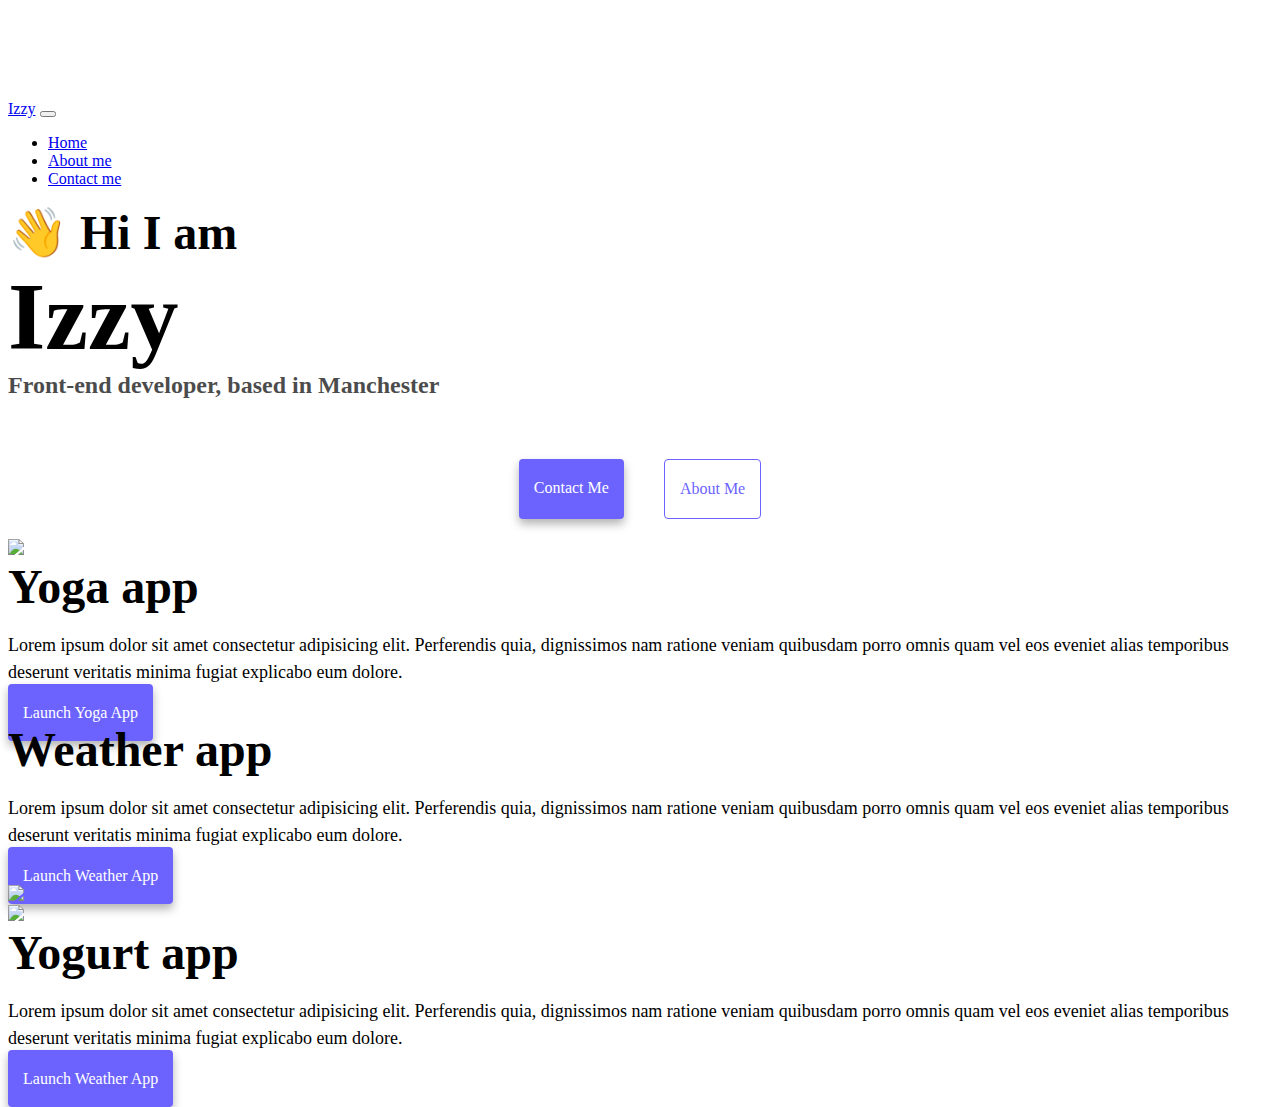
==== index.html @ 8ab3742d "Imported HTML & CSS from CSB" ====
<!DOCTYPE html>
<html lang="en">
  <head>
    <meta charset="UTF-8" />
    <meta http-equiv="X-UA-Compatible" content="IE=edge" />
    <meta name="viewport" content="width=device-width, initial-scale=1.0" />
    <title>Izzy</title>
    <link
      href="https://cdn.jsdelivr.net/npm/bootstrap@5.0.0-beta2/dist/css/bootstrap.min.css"
      rel="stylesheet"
      integrity="sha384-BmbxuPwQa2lc/FVzBcNJ7UAyJxM6wuqIj61tLrc4wSX0szH/Ev+nYRRuWlolflfl"
      crossorigin="anonymous"
    />
    <script
      src="https://cdn.jsdelivr.net/npm/bootstrap@5.0.0-beta2/dist/js/bootstrap.bundle.min.js"
      integrity="sha384-b5kHyXgcpbZJO/tY9Ul7kGkf1S0CWuKcCD38l8YkeH8z8QjE0GmW1gYU5S9FOnJ0"
      crossorigin="anonymous"
    ></script>
    <link rel="stylesheet" href="style.css" />
  </head>
  <body>
    <nav class="navbar navbar-expand-lg navbar-light bg-light fixed-top">
      <div class="container">
        <a class="navbar-brand" href="index.html">Izzy</a>
        <button
          class="navbar-toggler"
          type="button"
          data-bs-toggle="collapse"
          data-bs-target="#navbarNav"
          aria-controls="navbarNav"
          aria-expanded="false"
          aria-label="Toggle navigation"
        >
          <span class="navbar-toggler-icon"></span>
        </button>
        <div class="collapse navbar-collapse" id="navbarNav">
          <ul class="navbar-nav">
            <li class="nav-item">
              <a class="nav-link active" aria-current="page" href="index.html"
                >Home</a
              >
            </li>
            <li class="nav-item">
              <a class="nav-link" href="about.html">About me</a>
            </li>
            <li class="nav-item">
              <a class="nav-link" href="about.html#contact">Contact me</a>
            </li>
          </ul>
        </div>
      </div>
    </nav>
    <h2 class="text-center">👋 Hi I am</h2>
    <h1 class="text-center">Izzy</h1>
    <h3 class="text-center">Front-end developer, based in Manchester</h3>
    <div class="navigation-links mb-5">
      <a href="about.html#contact" class="primary-link">Contact me</a>
      <a href="about.html" class="secondary-link">About me</a>
    </div>
    <div class="container">
      <div class="row">
        <div class="col-6">
          <img src="images/yoga.png" class="img-fluid rounded" />
        </div>
        <div class="col-6">
          <h2 class="mb-3">Yoga app</h2>
          <p>
            Lorem ipsum dolor sit amet consectetur adipisicing elit. Perferendis
            quia, dignissimos nam ratione veniam quibusdam porro omnis quam vel
            eos eveniet alias temporibus deserunt veritatis minima fugiat
            explicabo eum dolore.
          </p>
          <div class="mt-5">
            <a href="#" class="primary-link">Launch Yoga App</a>
          </div>
        </div>
      </div>
      <div class="row mt-5">
        <div class="col-6">
          <h2 class="mb-3">Weather app</h2>
          <p>
            Lorem ipsum dolor sit amet consectetur adipisicing elit. Perferendis
            quia, dignissimos nam ratione veniam quibusdam porro omnis quam vel
            eos eveniet alias temporibus deserunt veritatis minima fugiat
            explicabo eum dolore.
          </p>
          <div class="mt-5">
            <a href="#" class="primary-link">Launch Weather App</a>
          </div>
        </div>
        <div class="col-6">
          <img src="images/weather.png" class="img-fluid rounded" />
        </div>
      </div>
      <div class="row mt-5">
        <div class="col-6">
          <img src="images/yogurt.png" class="img-fluid rounded" />
        </div>
        <div class="col-6">
          <h2 class="mb-3">Yogurt app</h2>
          <p>
            Lorem ipsum dolor sit amet consectetur adipisicing elit. Perferendis
            quia, dignissimos nam ratione veniam quibusdam porro omnis quam vel
            eos eveniet alias temporibus deserunt veritatis minima fugiat
            explicabo eum dolore.
          </p>
          <div class="mt-5">
            <a href="#" class="primary-link">Launch Weather App</a>
          </div>
        </div>
      </div>
    </div>
  </body>
</html>
---- style.css ----
:root {
    --primary-color: #6c63ff;
    --secondary-color: #f5f2fe;
    --box-shadow: 0 5px 10px rgba(0, 0, 0, 0.3);
}

body {
    margin-top: 100px;
}

h1,
h2,
h3 {
    margin: 0;
}

h1 {
    font-size: 96px;
}

h2 {
    font-size: 48px;
}

h3 {
    font-size: 24px;
    opacity: 0.7;
}

p {
    font-size: 18px;
    line-height: 1.5;
}

.navigation-links {
    display: flex;
    margin-top: 40px;
    justify-content: center;
}

.navigation-links a {
    margin: 20px;
}

.primary-link {
    border-radius: 4px;
    padding: 20px 15px;
    text-decoration: none;
    text-transform: capitalize;
    background: var(--primary-color);
    box-shadow: var(--box-shadow);
    color: white;
}

.secondary-link {
    border-radius: 4px;
    padding: 20px 15px;
    text-decoration: none;
    text-transform: capitalize;
    color: var(--primary-color);
    border: 1px solid var(--primary-color);
}

.homepage-link {
    color: var(--primary-color);
    text-align: center;
    display: block;
}

.about-paragraphs {
    margin: 30px 0;
}

.about-paragraphs p {
    margin: 10px;
}

.email-link {
    display: flex;
    justify-content: center;
    color: var(--primary-color);
    font-size: 28px;
    text-decoration: none;
}

.email-link:hover {
    text-decoration: underline;
}
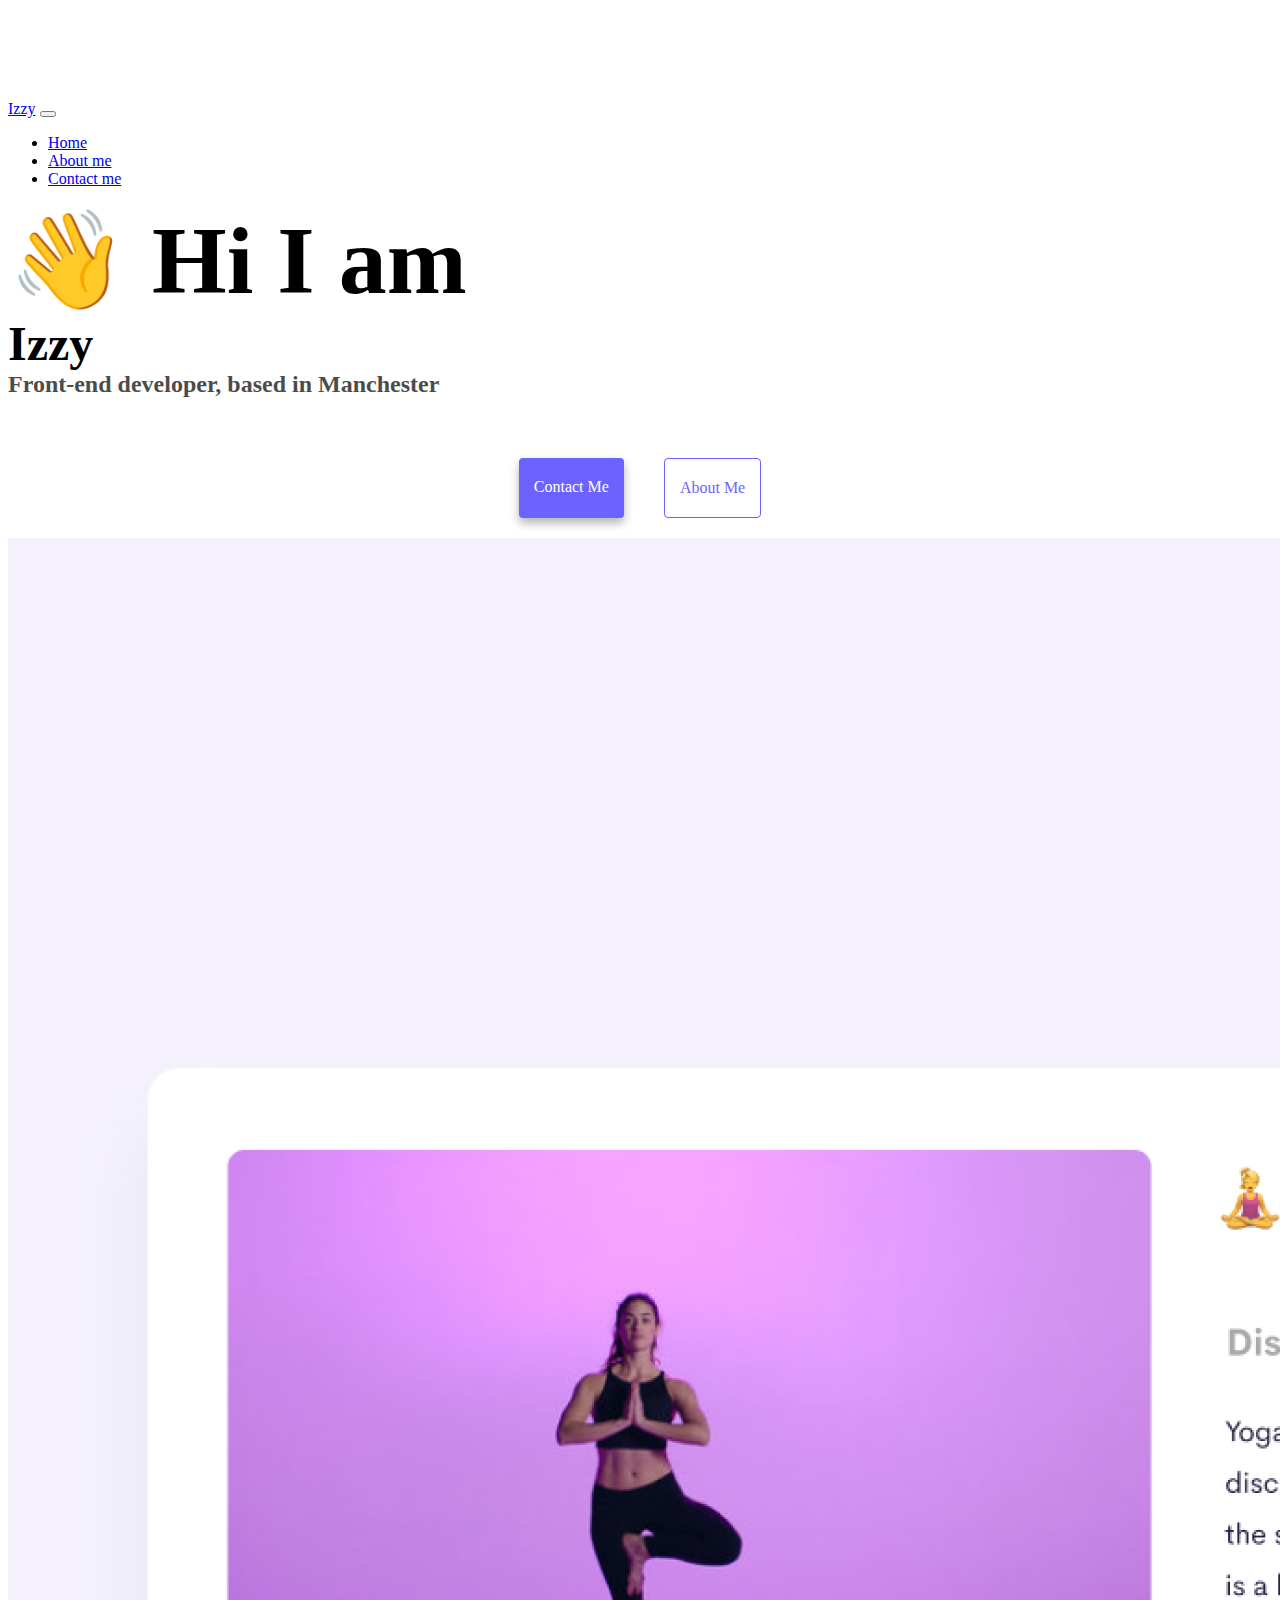
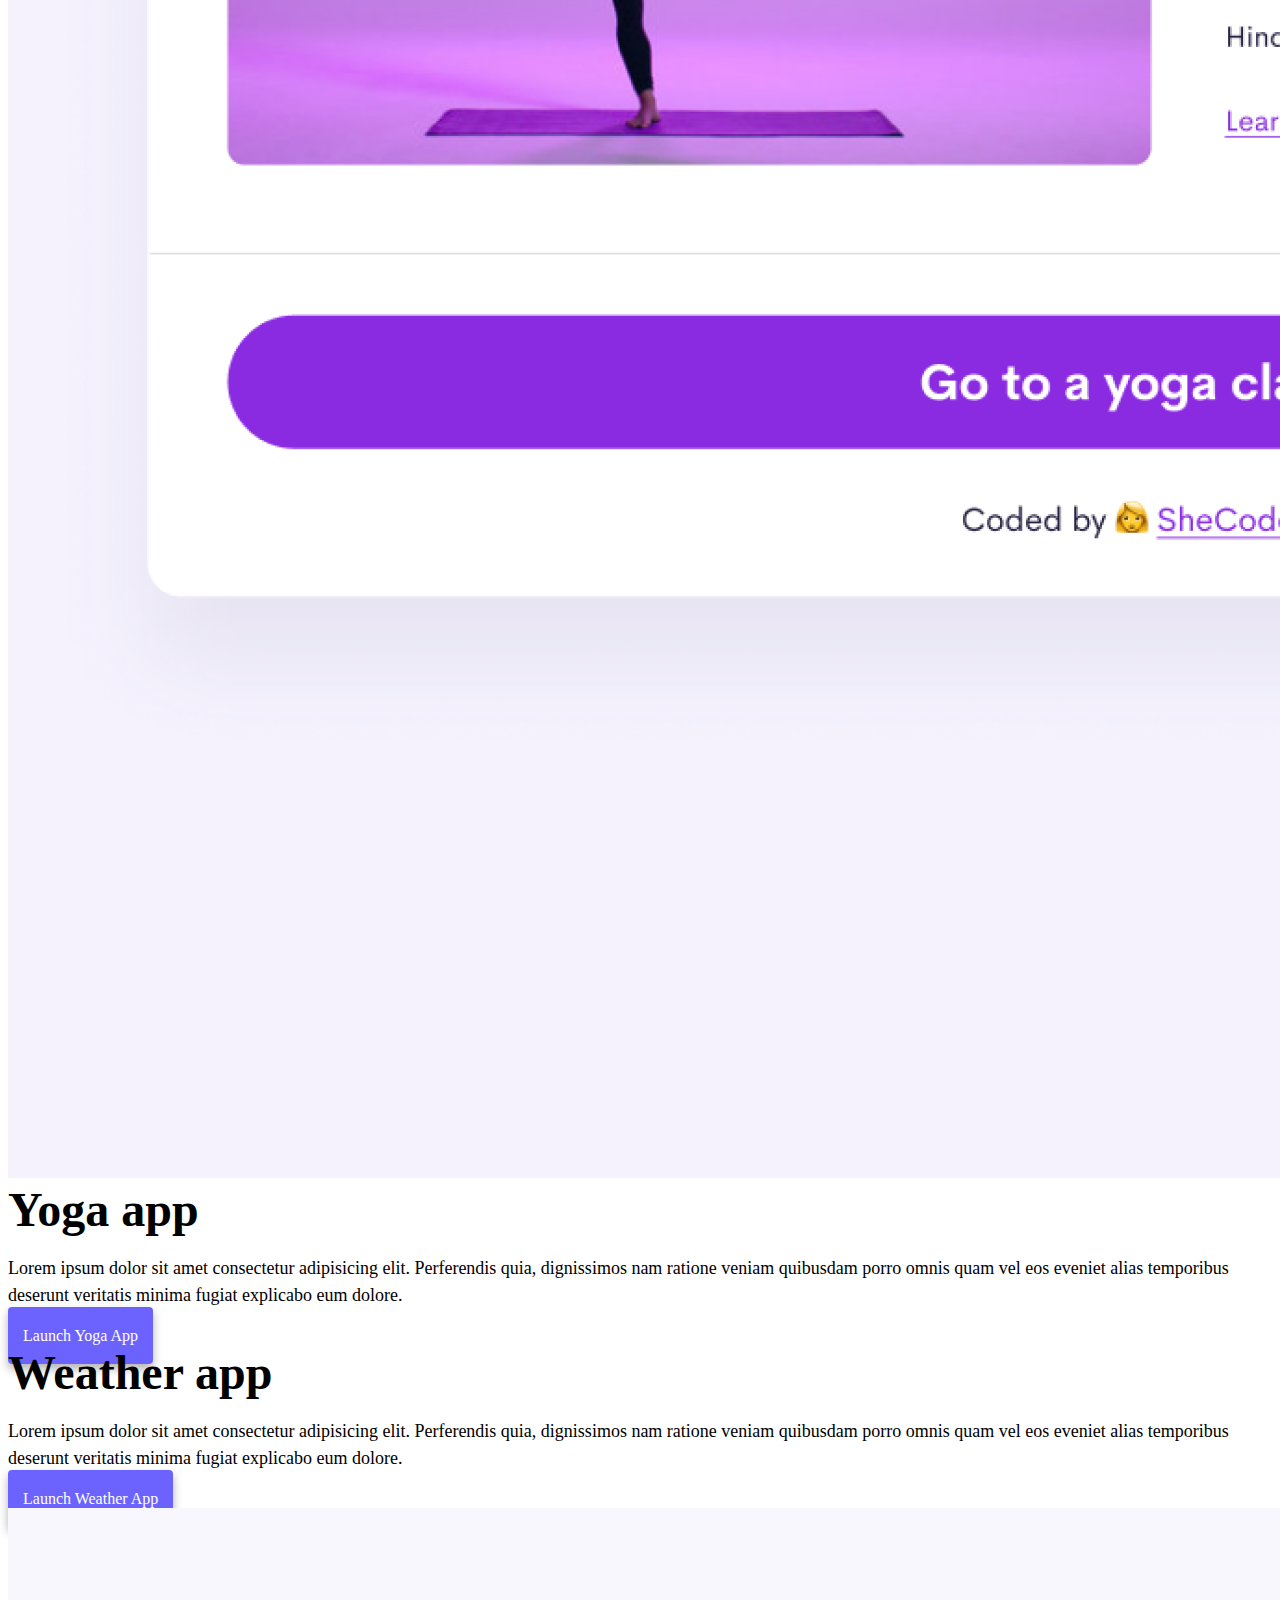
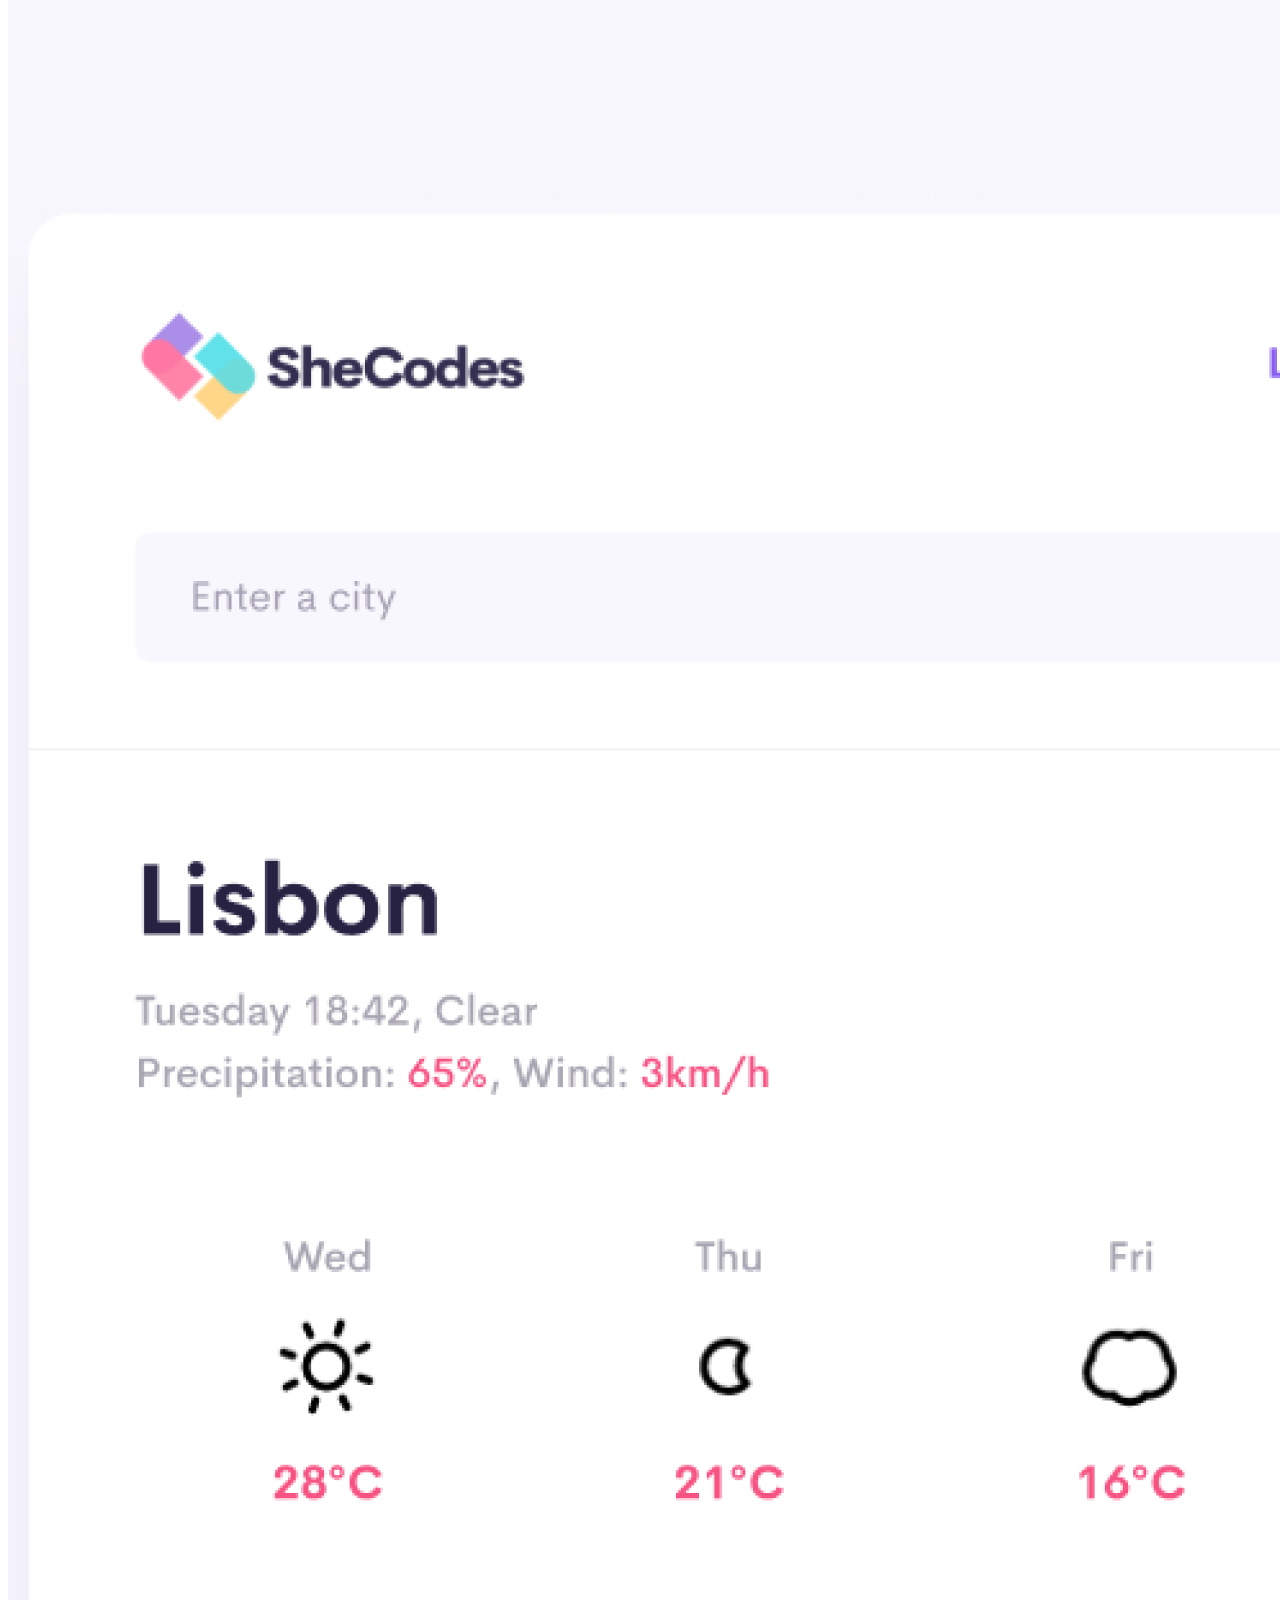
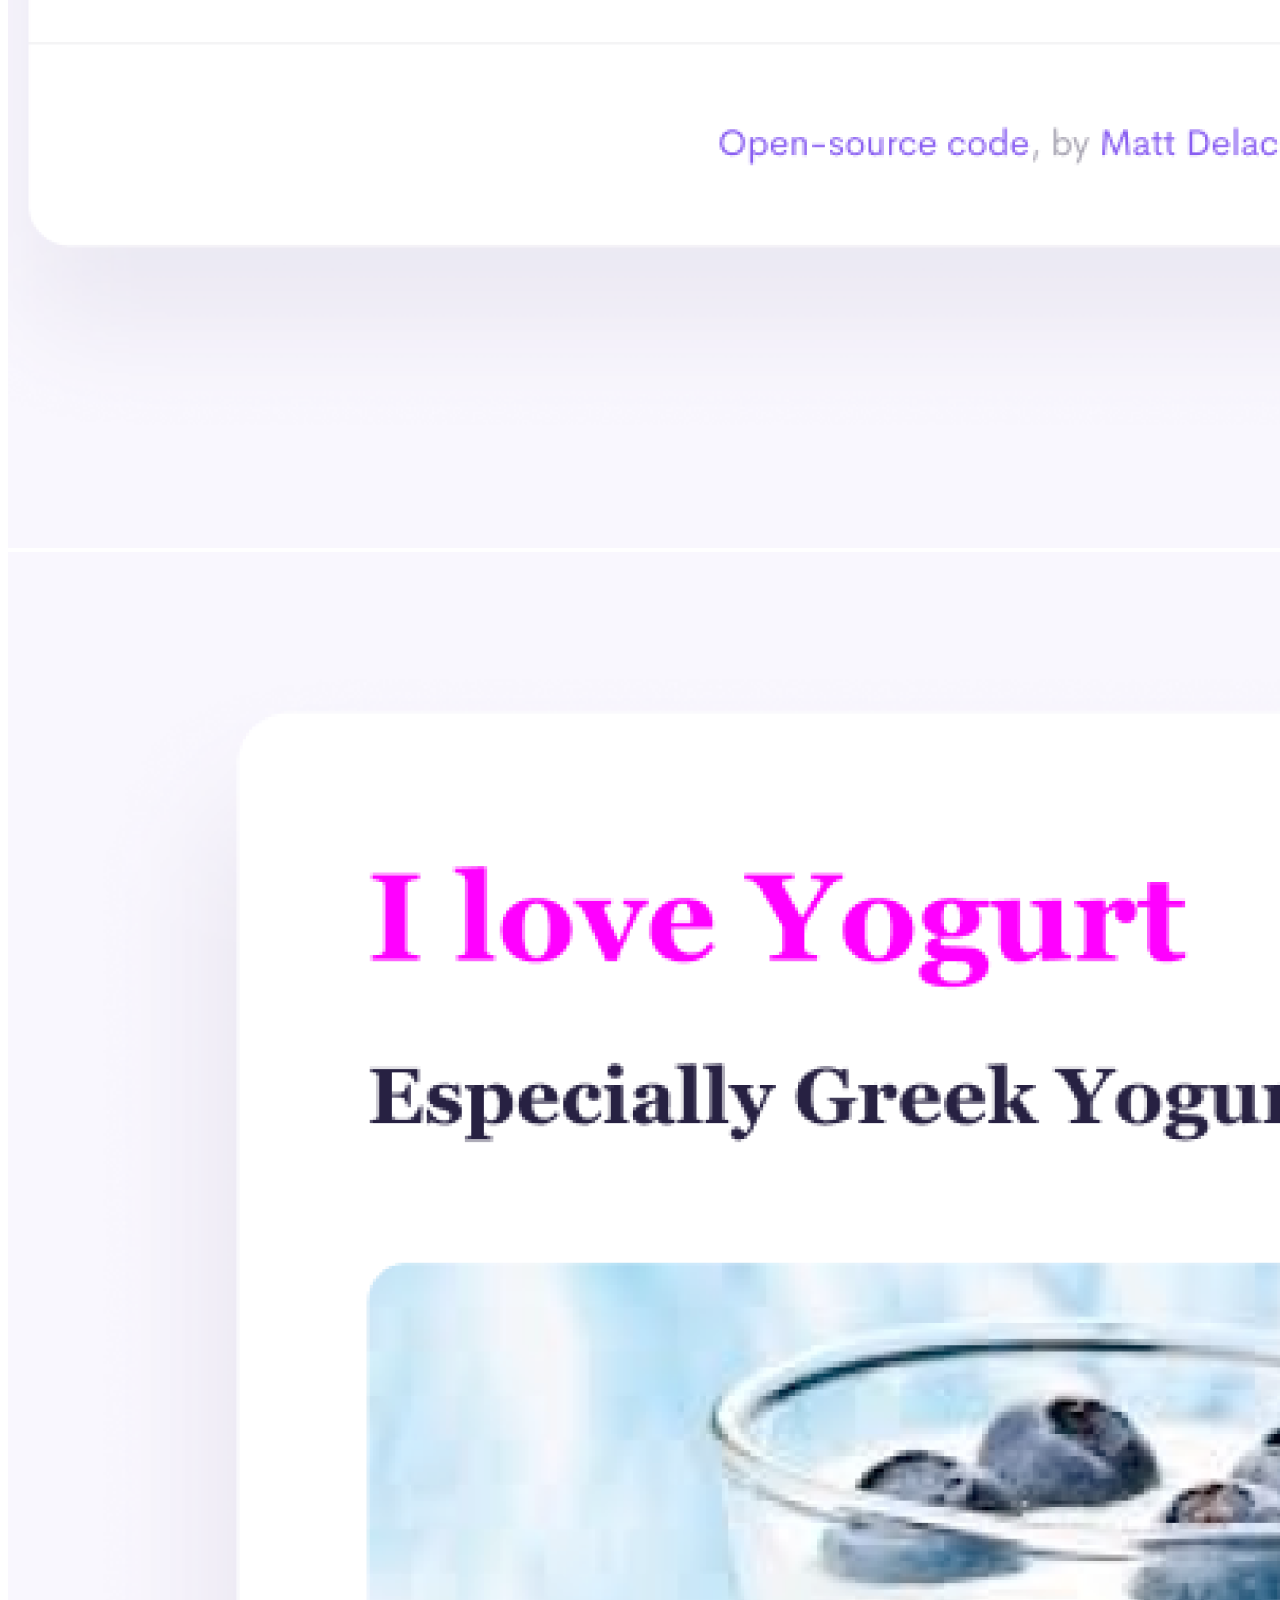
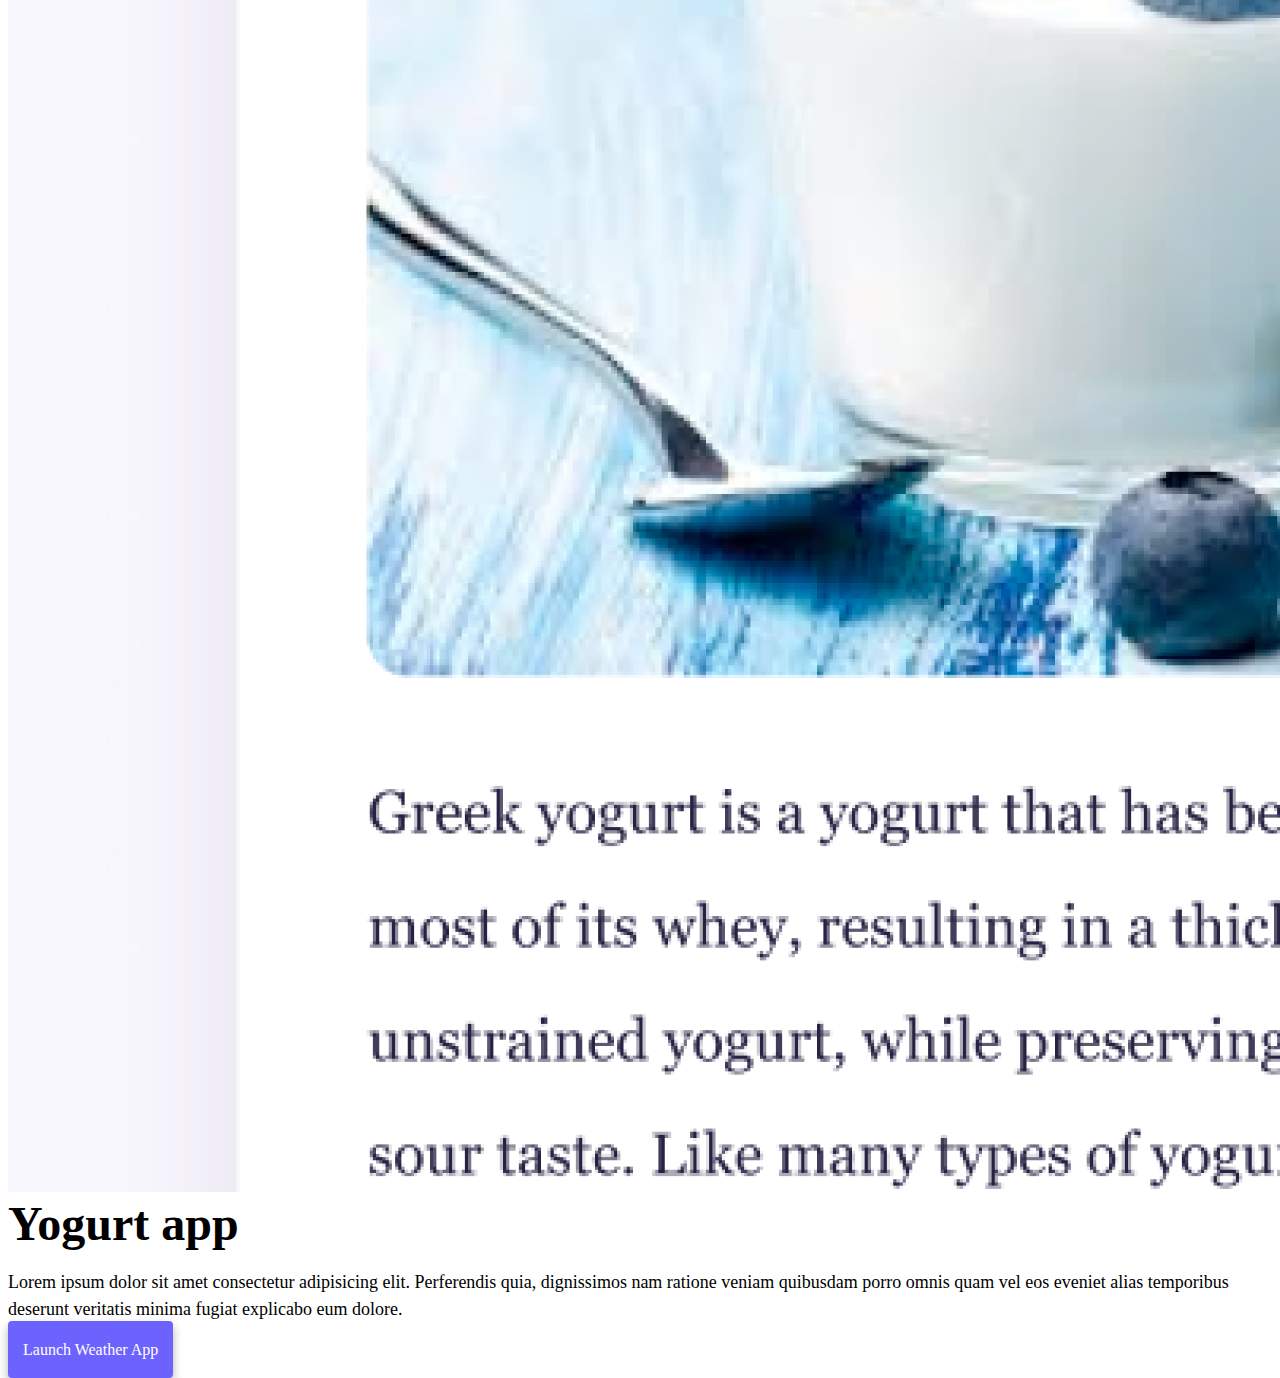
==== commit 0e79112c: "SEO optimised homepage" ====
--- a/index.html
+++ b/index.html
@@ -4,6 +4,10 @@
     <meta charset="UTF-8" />
     <meta http-equiv="X-UA-Compatible" content="IE=edge" />
     <meta name="viewport" content="width=device-width, initial-scale=1.0" />
+    <meta
+      name="description"
+      content="Izzy Till is a front end developer from Manchester, England."
+    />
     <title>Izzy</title>
     <link
       href="https://cdn.jsdelivr.net/npm/bootstrap@5.0.0-beta2/dist/css/bootstrap.min.css"
@@ -50,17 +54,23 @@
         </div>
       </div>
     </nav>
-    <h2 class="text-center">👋 Hi I am</h2>
-    <h1 class="text-center">Izzy</h1>
+    <h1 class="text-center">👋 Hi I am</h1>
+    <h2 class="text-center">Izzy</h2>
     <h3 class="text-center">Front-end developer, based in Manchester</h3>
     <div class="navigation-links mb-5">
-      <a href="about.html#contact" class="primary-link">Contact me</a>
-      <a href="about.html" class="secondary-link">About me</a>
+      <a href="about.html#contact" class="primary-link" title="Contact"
+        >Contact me</a
+      >
+      <a href="about.html" class="secondary-link" title="About me">About me</a>
     </div>
     <div class="container">
       <div class="row">
         <div class="col-6">
-          <img src="images/yoga.png" class="img-fluid rounded" />
+          <img
+            src="images/yoga.png"
+            class="img-fluid rounded"
+            alt="Yoga image"
+          />
         </div>
         <div class="col-6">
           <h2 class="mb-3">Yoga app</h2>
@@ -71,7 +81,9 @@
             explicabo eum dolore.
           </p>
           <div class="mt-5">
-            <a href="#" class="primary-link">Launch Yoga App</a>
+            <a href="#" class="primary-link" title="Yoga app"
+              >Launch Yoga App</a
+            >
           </div>
         </div>
       </div>
@@ -85,16 +97,26 @@
             explicabo eum dolore.
           </p>
           <div class="mt-5">
-            <a href="#" class="primary-link">Launch Weather App</a>
+            <a href="#" class="primary-link" title="Weather app"
+              >Launch Weather App</a
+            >
           </div>
         </div>
         <div class="col-6">
-          <img src="images/weather.png" class="img-fluid rounded" />
+          <img
+            src="images/weather.png"
+            class="img-fluid rounded"
+            alt="Weather image"
+          />
         </div>
       </div>
       <div class="row mt-5">
         <div class="col-6">
-          <img src="images/yogurt.png" class="img-fluid rounded" />
+          <img
+            src="images/yogurt.png"
+            class="img-fluid rounded"
+            alt="Yogurt pic"
+          />
         </div>
         <div class="col-6">
           <h2 class="mb-3">Yogurt app</h2>
@@ -105,7 +127,9 @@
             explicabo eum dolore.
           </p>
           <div class="mt-5">
-            <a href="#" class="primary-link">Launch Weather App</a>
+            <a href="#" class="primary-link" title="Weather app launch"
+              >Launch Weather App</a
+            >
           </div>
         </div>
       </div>
--- a/style.css
+++ b/style.css
@@ -85,4 +85,10 @@
 
 .email-link:hover {
     text-decoration: underline;
+}
+
+@media (max-width: 800px) {
+    a {
+        max-width: 100px;
+    }
 }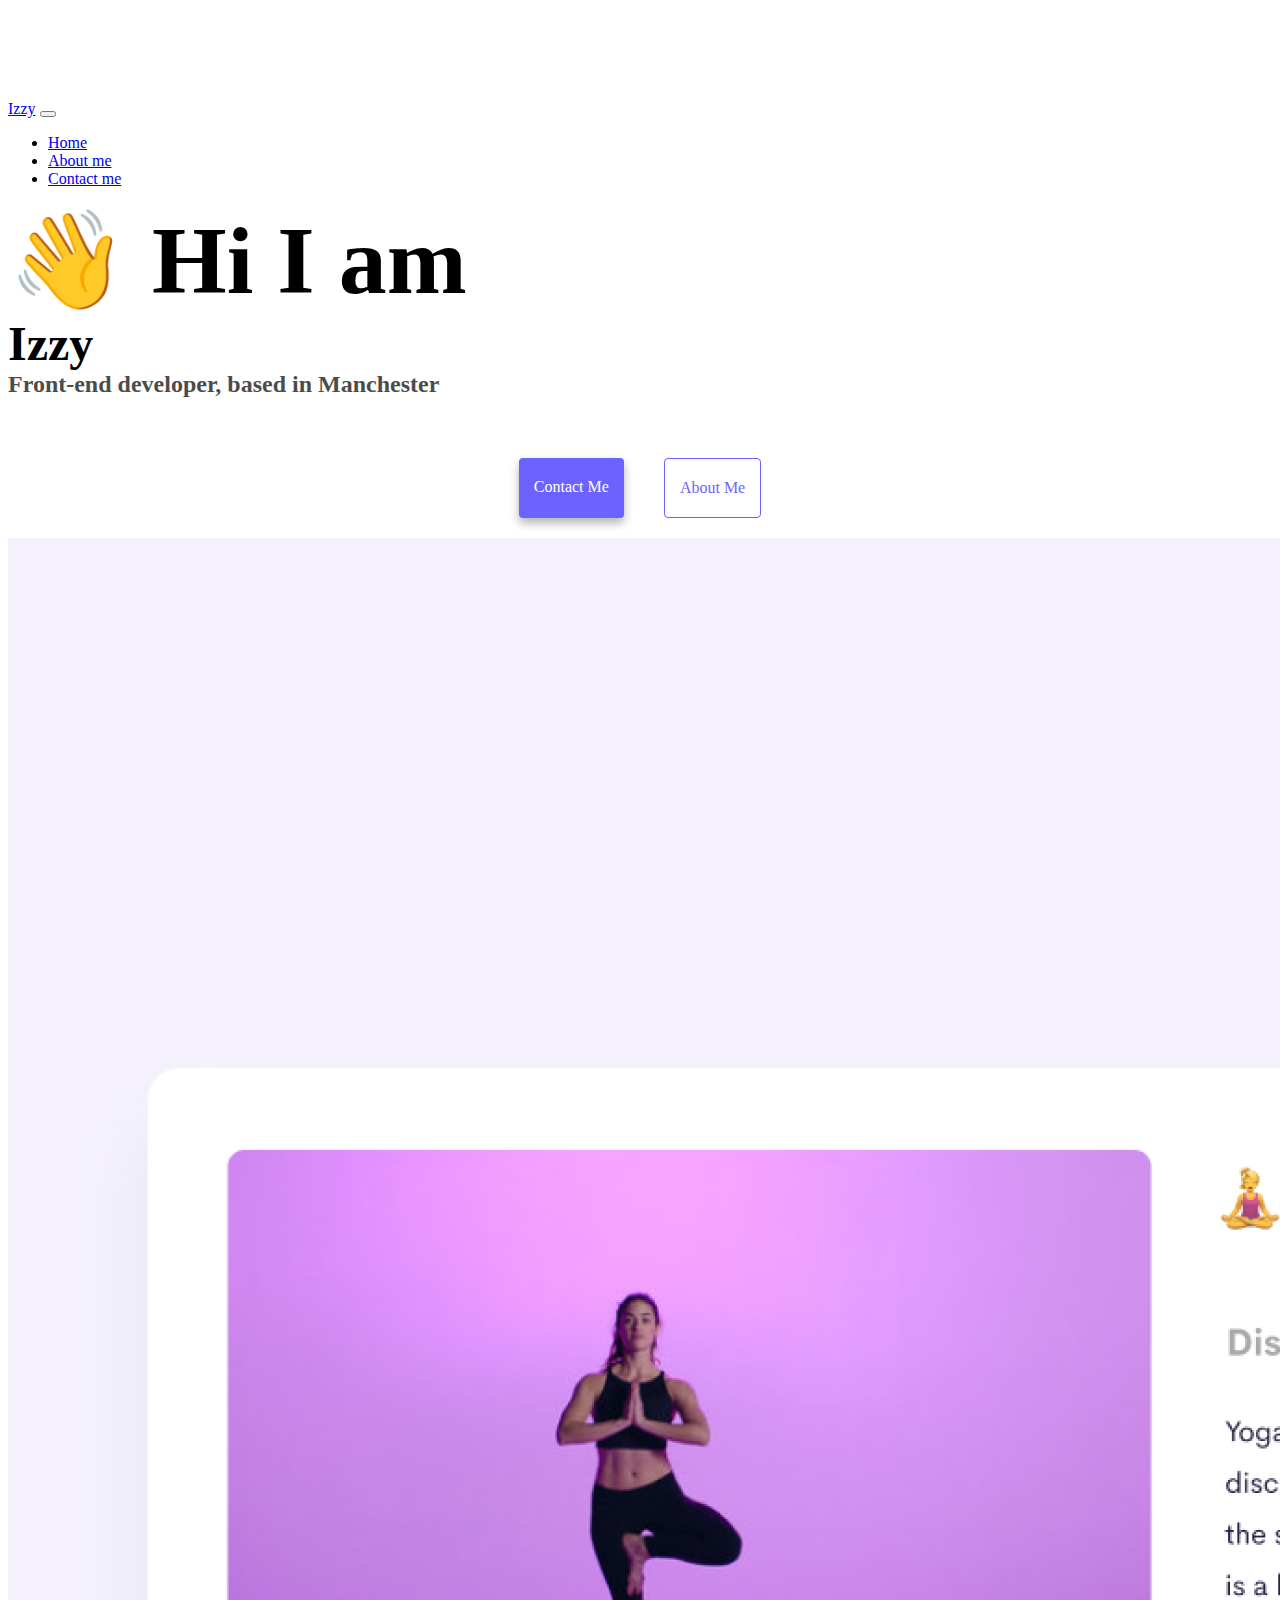
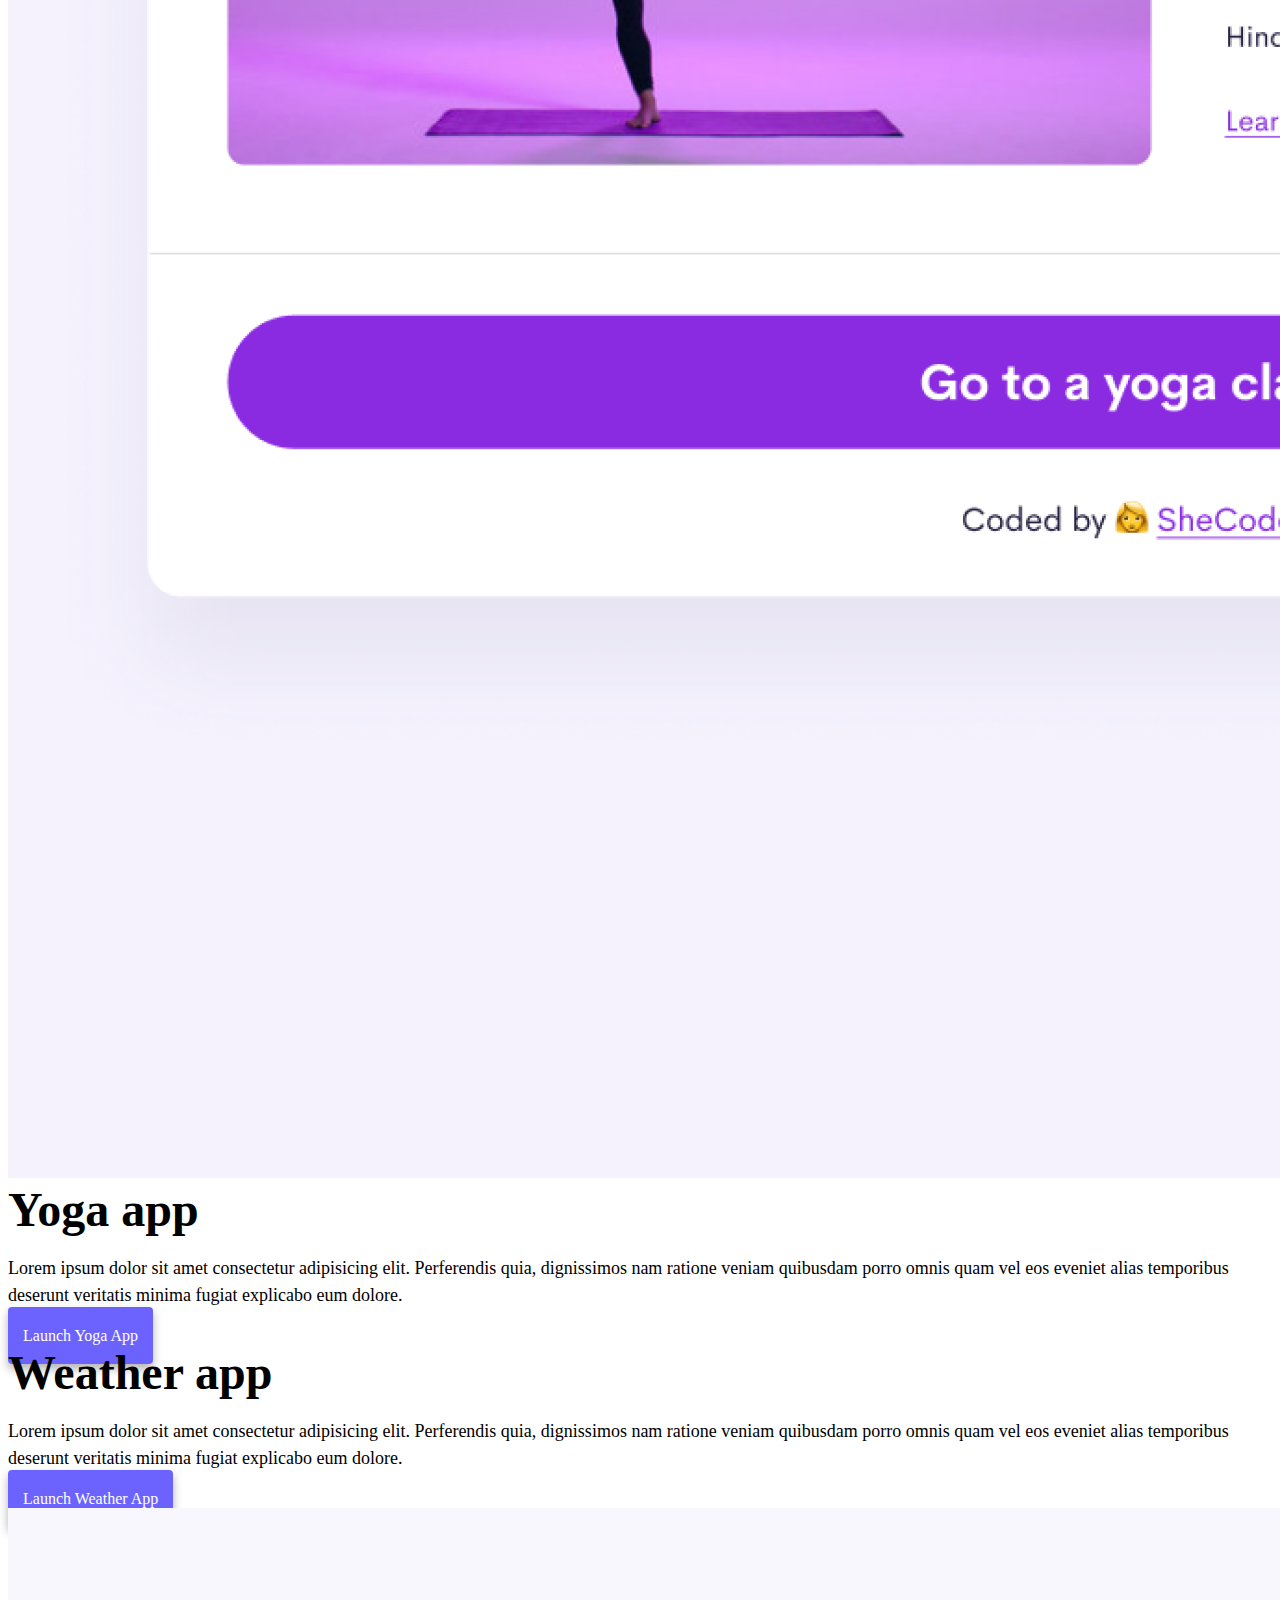
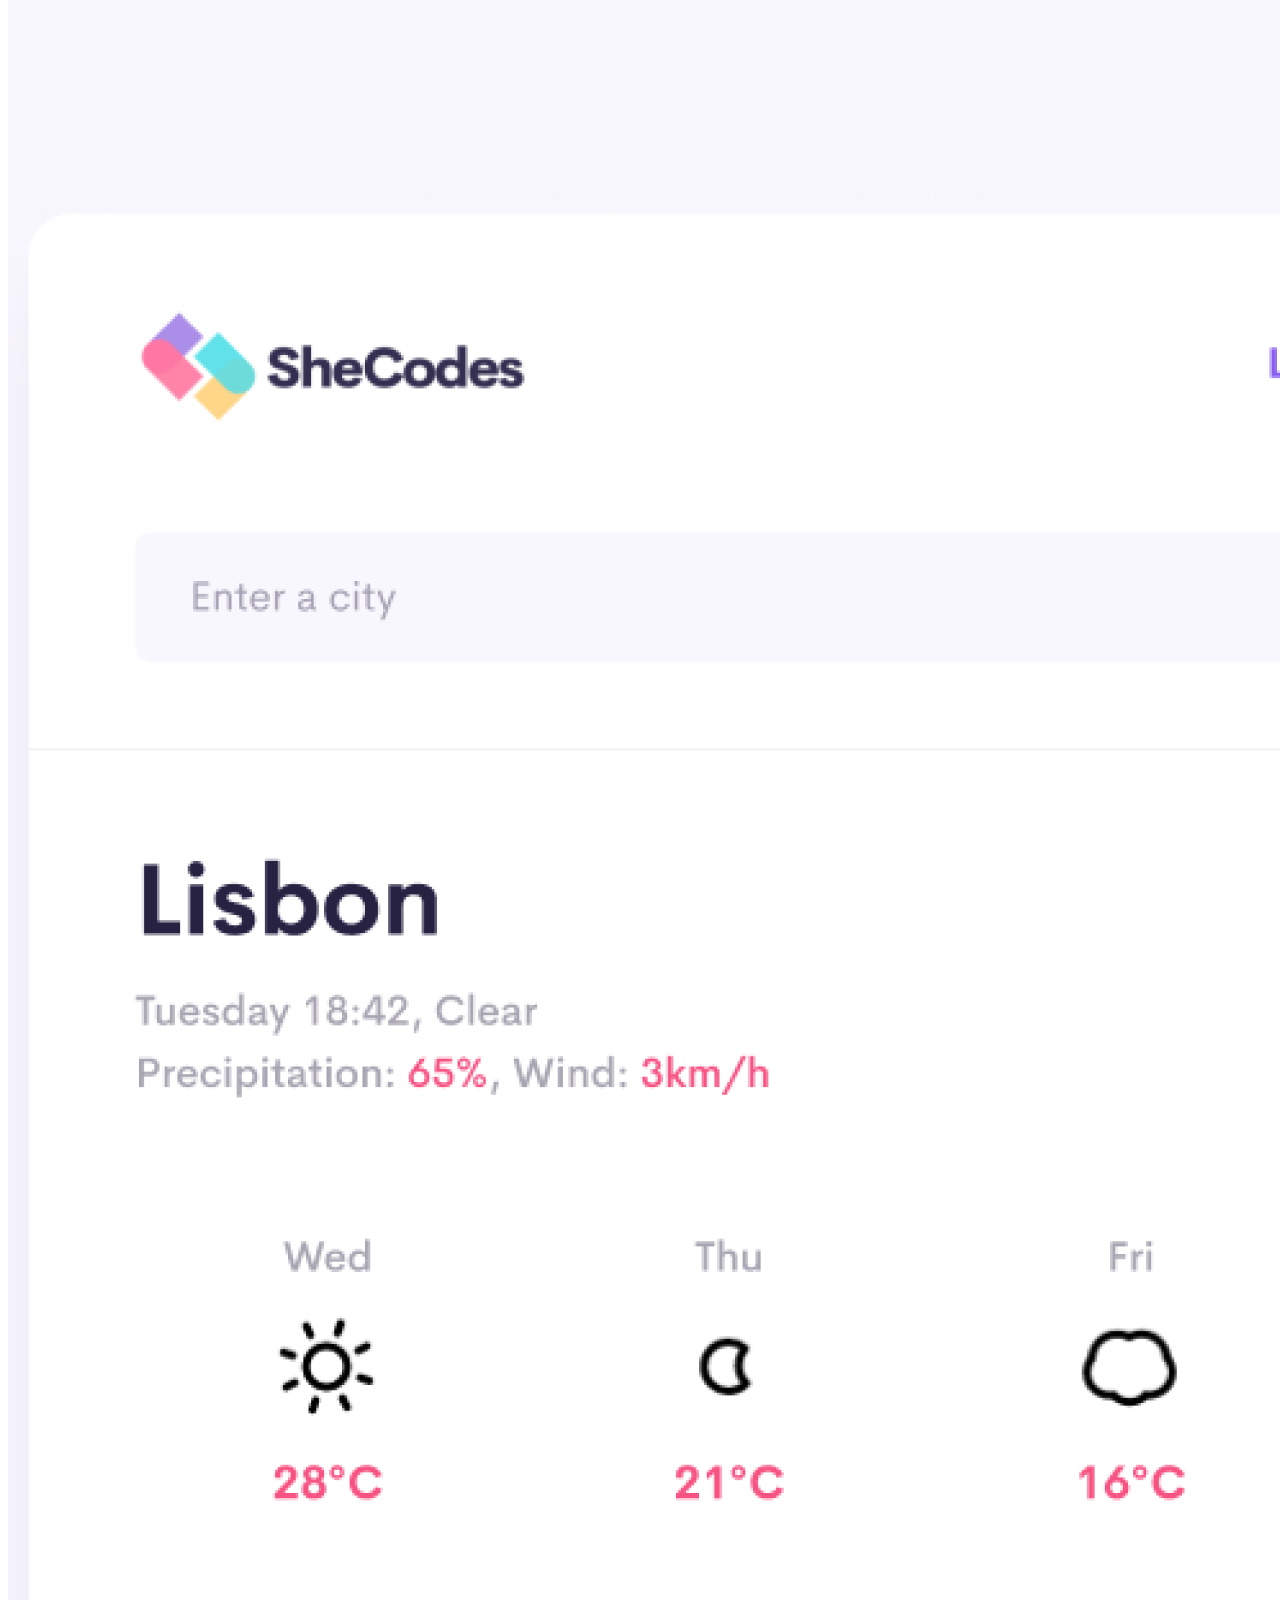
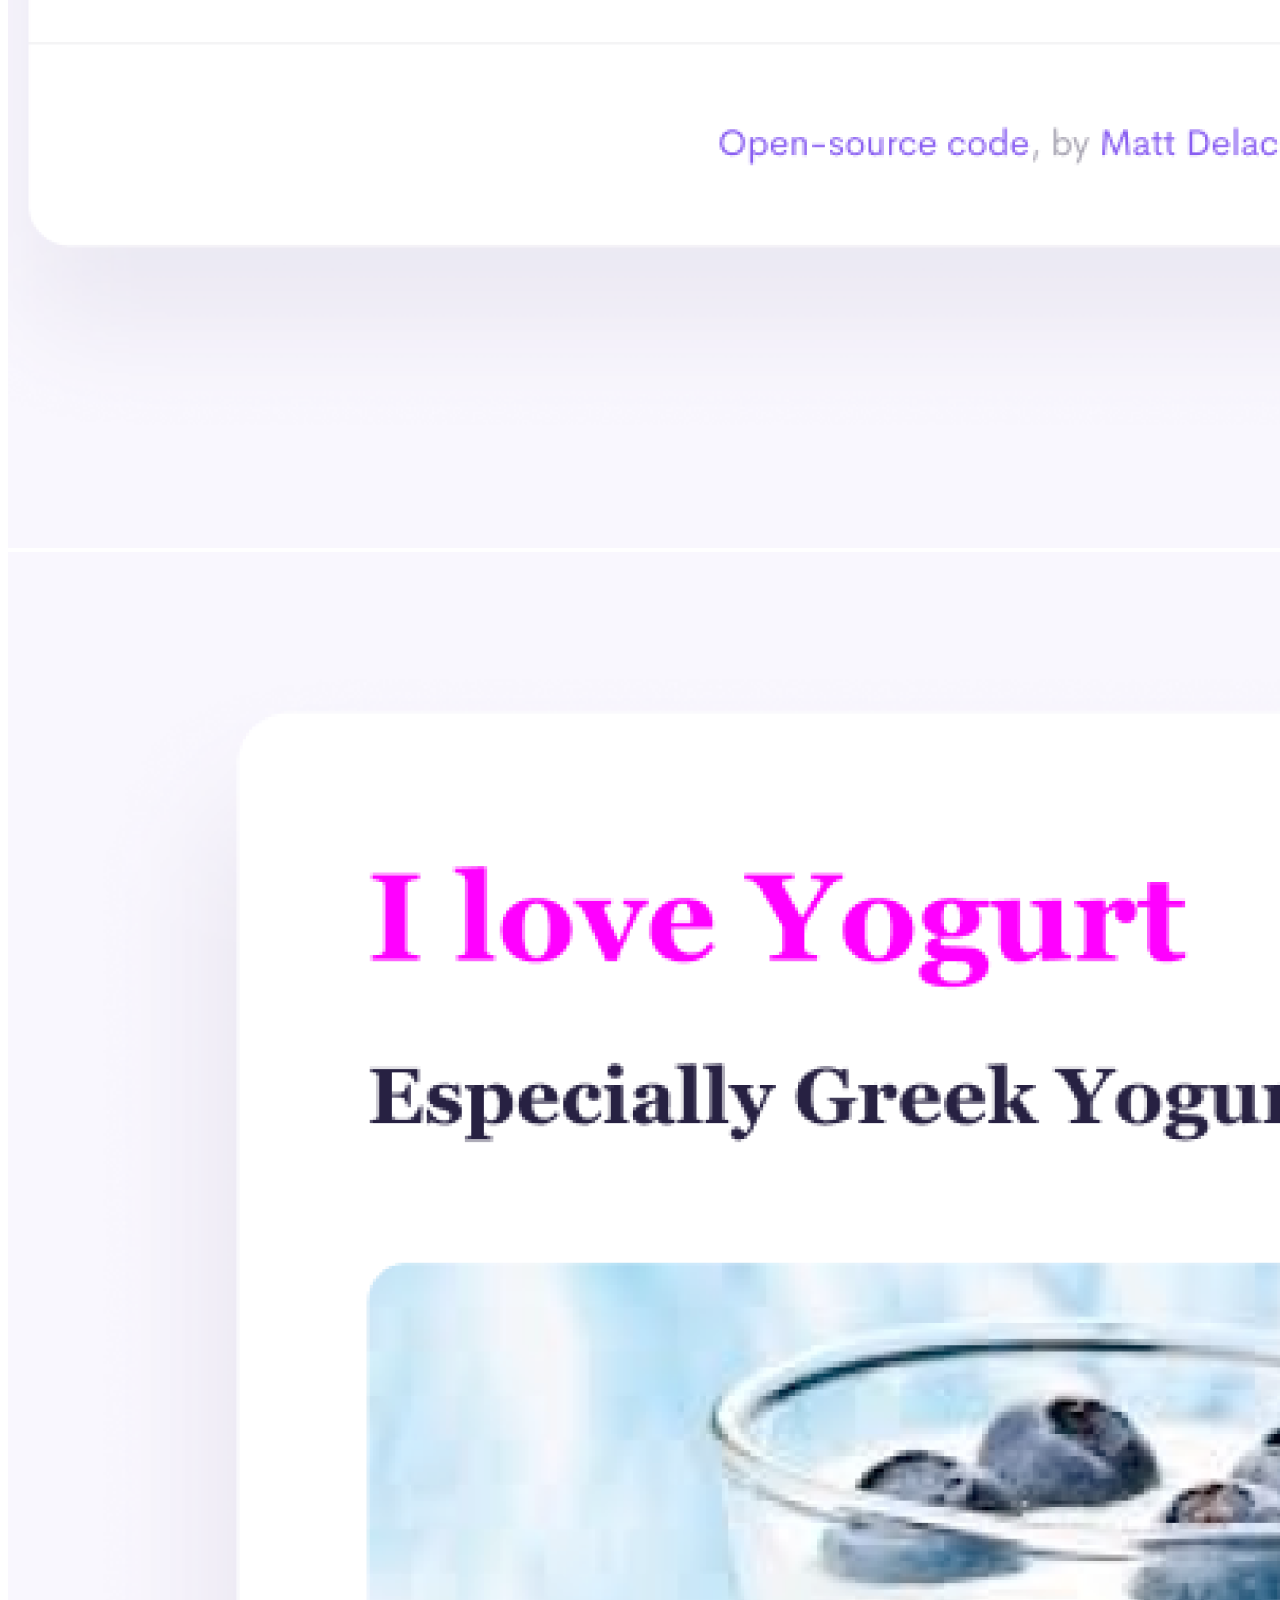
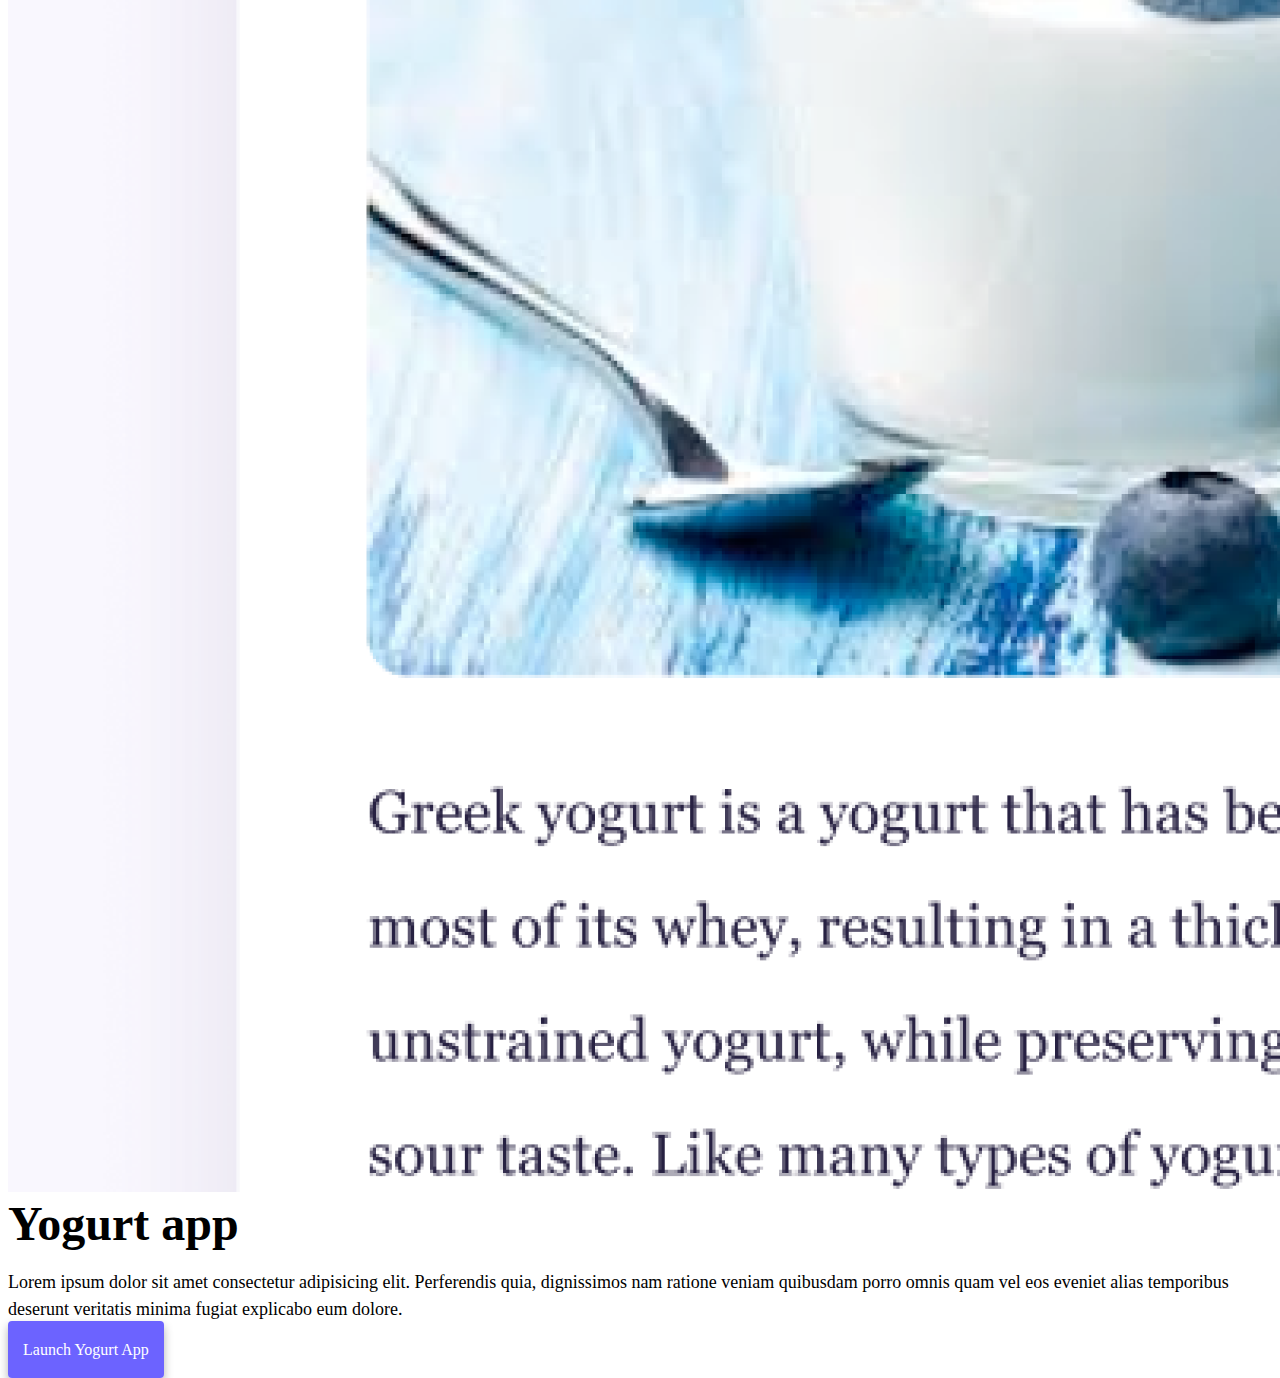
==== commit 0ec05f5b: "Optimised to be responsive for different size screens using Bootstrap" ====
--- a/index.html
+++ b/index.html
@@ -64,15 +64,15 @@
       <a href="about.html" class="secondary-link" title="About me">About me</a>
     </div>
     <div class="container">
-      <div class="row">
-        <div class="col-6">
+      <div class="row mt-5">
+        <div class="col-6 d-none d-md-block">
           <img
             src="images/yoga.png"
             class="img-fluid rounded"
             alt="Yoga image"
           />
         </div>
-        <div class="col-6">
+        <div class="col-12 col-md-6">
           <h2 class="mb-3">Yoga app</h2>
           <p>
             Lorem ipsum dolor sit amet consectetur adipisicing elit. Perferendis
@@ -81,14 +81,14 @@
             explicabo eum dolore.
           </p>
           <div class="mt-5">
-            <a href="#" class="primary-link" title="Yoga app"
+            <a href="#" class="primary-link links" title="Yoga app"
               >Launch Yoga App</a
             >
           </div>
         </div>
       </div>
       <div class="row mt-5">
-        <div class="col-6">
+        <div class="col-12 col-md-6">
           <h2 class="mb-3">Weather app</h2>
           <p>
             Lorem ipsum dolor sit amet consectetur adipisicing elit. Perferendis
@@ -97,28 +97,28 @@
             explicabo eum dolore.
           </p>
           <div class="mt-5">
-            <a href="#" class="primary-link" title="Weather app"
+            <a href="#" class="primary-link links" title="Weather app"
               >Launch Weather App</a
             >
           </div>
         </div>
-        <div class="col-6">
+        <div class="col-6 d-none d-md-block">
           <img
             src="images/weather.png"
-            class="img-fluid rounded"
+            class="img-fluid rounded d-none d-md-block"
             alt="Weather image"
           />
         </div>
       </div>
       <div class="row mt-5">
-        <div class="col-6">
+        <div class="col-6 d-none d-md-block">
           <img
             src="images/yogurt.png"
-            class="img-fluid rounded"
+            class="img-fluid rounded d-none d-md-block"
             alt="Yogurt pic"
           />
         </div>
-        <div class="col-6">
+        <div class="col-12 col-md-6">
           <h2 class="mb-3">Yogurt app</h2>
           <p>
             Lorem ipsum dolor sit amet consectetur adipisicing elit. Perferendis
@@ -127,8 +127,8 @@
             explicabo eum dolore.
           </p>
           <div class="mt-5">
-            <a href="#" class="primary-link" title="Weather app launch"
-              >Launch Weather App</a
+            <a href="#" class="primary-link links" title="Weather app launch"
+              >Launch Yogurt App</a
             >
           </div>
         </div>
--- a/style.css
+++ b/style.css
@@ -87,8 +87,32 @@
     text-decoration: underline;
 }
 
-@media (max-width: 800px) {
-    a {
-        max-width: 100px;
+
+@media (max-width: 700px) {
+    h1 {
+        font-size: 48px;
     }
+    h2 {
+        font-size: 30px;
+        text-align: center;
+    }
+    h3 {
+        font-size: 20px;
+    }
+
+    p {
+        text-align: center;
+    }
+
+    .links {
+        font-size: 15px;
+        padding: 10px;
+        display: block;
+        margin: auto 0;
+        text-align: center;
+    }
+
+.col-6 {
+    text-align: center;
+}
 }